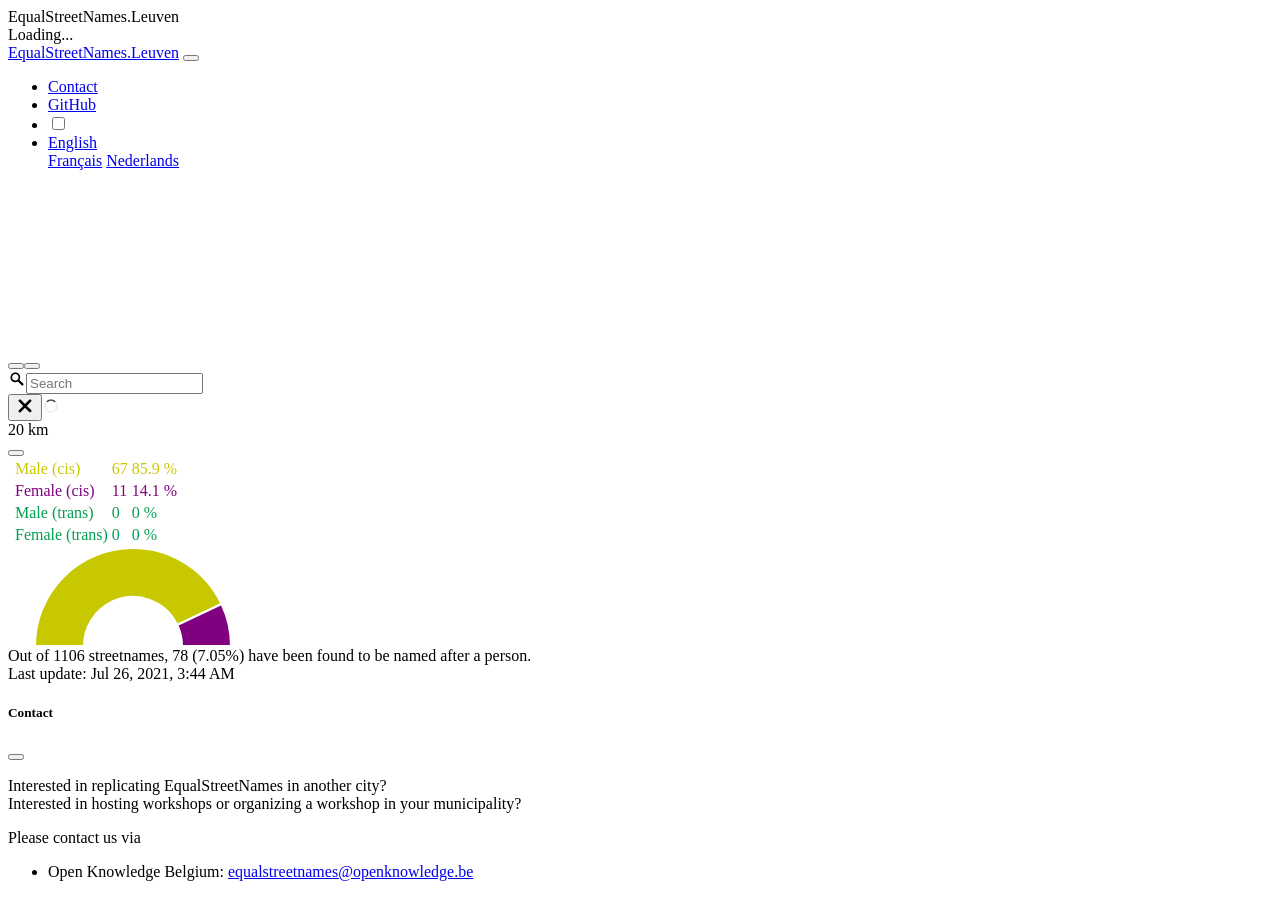
==== en/index.html @ c520e52d "Deploying to gh-pages from  @ 3b3fc9ba5e9df7ced2c83909c9a67129166c9ec2 🚀" ====
<!doctype html><html lang="en"><head><meta charset="utf-8"><meta name="viewport" content="width=device-width, initial-scale=1, shrink-to-fit=no"><link rel="stylesheet" href="/en/index.83226f60.css"><link rel="stylesheet" href="/en/index.b90991a9.css"><title>EqualStreetNames.Leuven</title></head><body> <div id="loader-wrapper"> <div id="loader-title">EqualStreetNames.Leuven</div> <div id="loader"></div> <div id="loader-status">Loading...</div> </div> <nav class="fixed-top navbar navbar-dark navbar-expand-lg"> <div class="container-fluid"> <a class="navbar-brand" href="https://equalstreetnames.org/">EqualStreetNames.Leuven</a> <button class="navbar-toggler" type="button" data-bs-toggle="collapse" data-bs-target="#navbarSupportedContent" aria-controls="navbarSupportedContent" aria-expanded="false" aria-label="Toggle navigation"> <span class="navbar-toggler-icon"></span> </button> <div class="collapse navbar-collapse" id="navbarSupportedContent"> <ul class="ms-auto navbar-nav"> <li class="nav-item"> <a class="nav-link" data-bs-toggle="modal" href="#contact"> <i class="fa-envelope fas"></i> Contact </a> </li> <li class="nav-item"> <a class="nav-link" target="_blank" href="https://github.com/EqualStreetNames/equalstreetnames/"> <i class="fa-github fab"></i> GitHub </a> </li> <li class="nav-item"> <div class="form-check form-switch"> <input class="form-check-input" type="checkbox" id="themeSwitch"> <label class="form-check-label" for="themeSwitch"><i class="fa-adjust fas"></i></label> </div> </li> <li class="dropdown nav-item"> <a class="dropdown-toggle nav-link" data-bs-toggle="dropdown" href="#" role="button" aria-haspopup="true" aria-expanded="false">English</a> <div class="dropdown-menu dropdown-menu-right"> <a class="dropdown-item" href="/fr/index.html">Français</a> <a class="dropdown-item" href="/nl/index.html">Nederlands</a> </div> </li> </ul> </div> </div> </nav> <main class="flex-fill"> <div id="map"></div> <div id="chart-overlay" class="d-none d-sm-block"> <div id="gender-chart"> <table id="gender-chart-legend" class="table table-borderless table-sm"> <tbody> <tr class="gender-chart-label" data-gender="m"> <td class="text-center"><i class="fa-lg fa-mars fas"></i></td> <td>Male (cis)</td> <td class="gender-chart-count text-end"></td> <td class="gender-chart-pct text-end"></td> </tr> <tr class="gender-chart-label" data-gender="f"> <td class="text-center"><i class="fa-lg fa-venus fas"></i></td> <td>Female (cis)</td> <td class="gender-chart-count text-end"></td> <td class="gender-chart-pct text-end"></td> </tr> <tr class="gender-chart-label" data-gender="mx"> <td class="text-center"><i class="fa-lg fa-transgender-alt fas"></i></td> <td>Male (trans)</td> <td class="gender-chart-count text-end"></td> <td class="gender-chart-pct text-end"></td> </tr> <tr class="gender-chart-label" data-gender="fx"> <td class="text-center"><i class="fa-lg fa-transgender-alt fas"></i></td> <td>Female (trans)</td> <td class="gender-chart-count text-end"></td> <td class="gender-chart-pct text-end"></td> </tr> </tbody> </table> <canvas width="250" height="100"></canvas> </div> <div id="count-information" class="small"> Out of <span id="count-total"></span> streetnames, <span id="count-person"></span> have been found to be named after a person. </div> <div class="mt-2 small text-muted"> Last update: <span id="last-update"></span> </div> </div> </main> <div id="contact" class="fade modal" tabindex="-1" role="dialog" aria-hidden="true"> <div class="modal-dialog modal-dialog-centered modal-lg" role="document"> <div class="modal-content"> <div class="modal-header"> <h5 class="modal-title"> <i class="fa-envelope fas"></i> Contact </h5> <button type="button" class="btn-close" data-bs-dismiss="modal" aria-label="Close"></button> </div> <div class="modal-body"> <p> Interested in replicating EqualStreetNames in another city?<br> Interested in hosting workshops or organizing a workshop in your municipality?<br> </p> <p> Please contact us via </p><ul> <li> Open Knowledge Belgium: <a href="mailto:equalstreetnames@openknowledge.be">equalstreetnames@openknowledge.be</a> </li> </ul> <p></p> </div> </div> </div> </div> <script src="/nl/index.cb0bfae7.js"></script> </body></html>
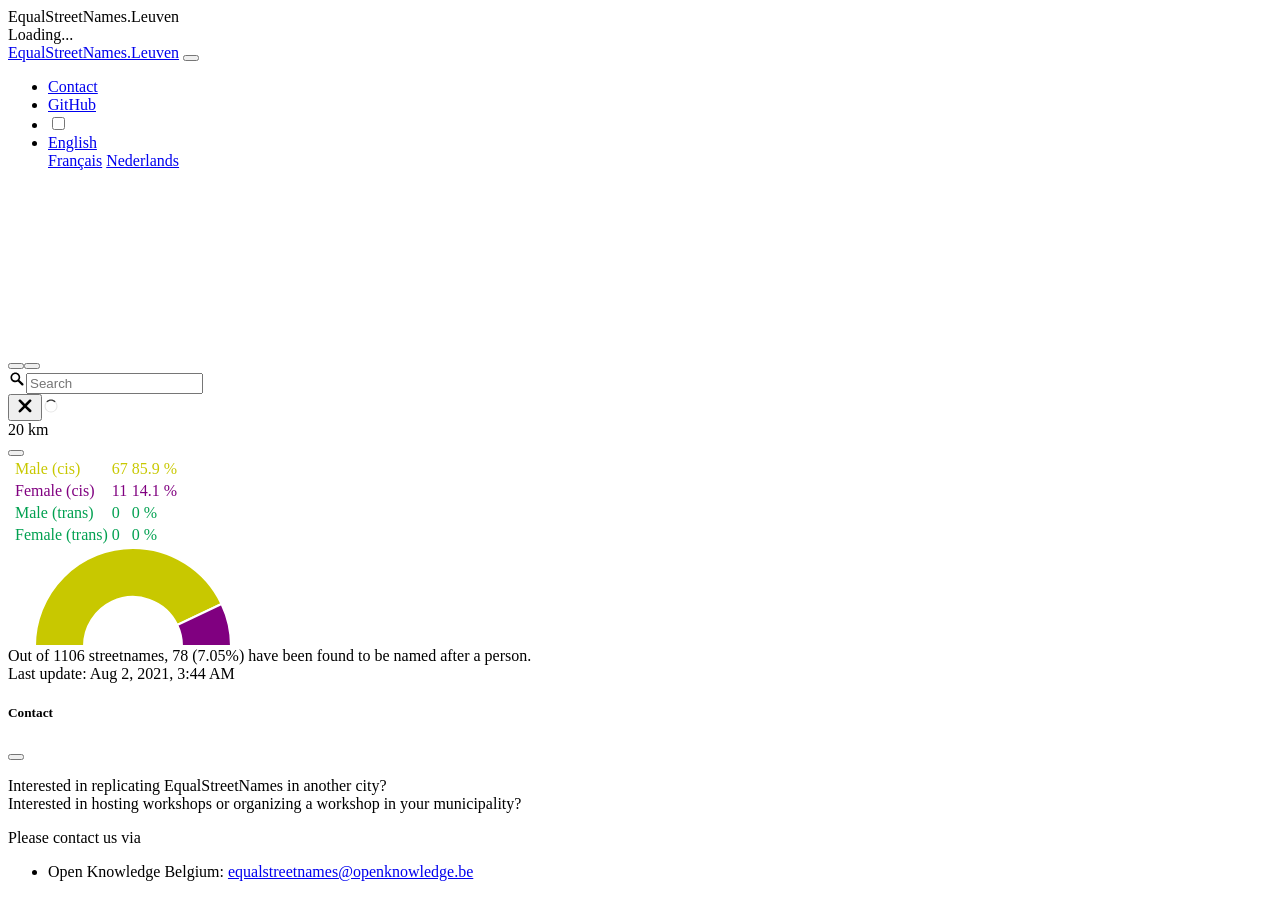
==== commit ac985b24: "Deploying to gh-pages from  @ 3b3fc9ba5e9df7ced2c83909c9a67129166c9ec2 🚀" ====
--- a/en/index.html
+++ b/en/index.html
@@ -1 +1 @@
-<!doctype html><html lang="en"><head><meta charset="utf-8"><meta name="viewport" content="width=device-width, initial-scale=1, shrink-to-fit=no"><link rel="stylesheet" href="/en/index.83226f60.css"><link rel="stylesheet" href="/en/index.b90991a9.css"><title>EqualStreetNames.Leuven</title></head><body> <div id="loader-wrapper"> <div id="loader-title">EqualStreetNames.Leuven</div> <div id="loader"></div> <div id="loader-status">Loading...</div> </div> <nav class="fixed-top navbar navbar-dark navbar-expand-lg"> <div class="container-fluid"> <a class="navbar-brand" href="https://equalstreetnames.org/">EqualStreetNames.Leuven</a> <button class="navbar-toggler" type="button" data-bs-toggle="collapse" data-bs-target="#navbarSupportedContent" aria-controls="navbarSupportedContent" aria-expanded="false" aria-label="Toggle navigation"> <span class="navbar-toggler-icon"></span> </button> <div class="collapse navbar-collapse" id="navbarSupportedContent"> <ul class="ms-auto navbar-nav"> <li class="nav-item"> <a class="nav-link" data-bs-toggle="modal" href="#contact"> <i class="fa-envelope fas"></i> Contact </a> </li> <li class="nav-item"> <a class="nav-link" target="_blank" href="https://github.com/EqualStreetNames/equalstreetnames/"> <i class="fa-github fab"></i> GitHub </a> </li> <li class="nav-item"> <div class="form-check form-switch"> <input class="form-check-input" type="checkbox" id="themeSwitch"> <label class="form-check-label" for="themeSwitch"><i class="fa-adjust fas"></i></label> </div> </li> <li class="dropdown nav-item"> <a class="dropdown-toggle nav-link" data-bs-toggle="dropdown" href="#" role="button" aria-haspopup="true" aria-expanded="false">English</a> <div class="dropdown-menu dropdown-menu-right"> <a class="dropdown-item" href="/fr/index.html">Français</a> <a class="dropdown-item" href="/nl/index.html">Nederlands</a> </div> </li> </ul> </div> </div> </nav> <main class="flex-fill"> <div id="map"></div> <div id="chart-overlay" class="d-none d-sm-block"> <div id="gender-chart"> <table id="gender-chart-legend" class="table table-borderless table-sm"> <tbody> <tr class="gender-chart-label" data-gender="m"> <td class="text-center"><i class="fa-lg fa-mars fas"></i></td> <td>Male (cis)</td> <td class="gender-chart-count text-end"></td> <td class="gender-chart-pct text-end"></td> </tr> <tr class="gender-chart-label" data-gender="f"> <td class="text-center"><i class="fa-lg fa-venus fas"></i></td> <td>Female (cis)</td> <td class="gender-chart-count text-end"></td> <td class="gender-chart-pct text-end"></td> </tr> <tr class="gender-chart-label" data-gender="mx"> <td class="text-center"><i class="fa-lg fa-transgender-alt fas"></i></td> <td>Male (trans)</td> <td class="gender-chart-count text-end"></td> <td class="gender-chart-pct text-end"></td> </tr> <tr class="gender-chart-label" data-gender="fx"> <td class="text-center"><i class="fa-lg fa-transgender-alt fas"></i></td> <td>Female (trans)</td> <td class="gender-chart-count text-end"></td> <td class="gender-chart-pct text-end"></td> </tr> </tbody> </table> <canvas width="250" height="100"></canvas> </div> <div id="count-information" class="small"> Out of <span id="count-total"></span> streetnames, <span id="count-person"></span> have been found to be named after a person. </div> <div class="mt-2 small text-muted"> Last update: <span id="last-update"></span> </div> </div> </main> <div id="contact" class="fade modal" tabindex="-1" role="dialog" aria-hidden="true"> <div class="modal-dialog modal-dialog-centered modal-lg" role="document"> <div class="modal-content"> <div class="modal-header"> <h5 class="modal-title"> <i class="fa-envelope fas"></i> Contact </h5> <button type="button" class="btn-close" data-bs-dismiss="modal" aria-label="Close"></button> </div> <div class="modal-body"> <p> Interested in replicating EqualStreetNames in another city?<br> Interested in hosting workshops or organizing a workshop in your municipality?<br> </p> <p> Please contact us via </p><ul> <li> Open Knowledge Belgium: <a href="mailto:equalstreetnames@openknowledge.be">equalstreetnames@openknowledge.be</a> </li> </ul> <p></p> </div> </div> </div> </div> <script src="/nl/index.cb0bfae7.js"></script> </body></html>+<!doctype html><html lang="en"><head><meta charset="utf-8"><meta name="viewport" content="width=device-width, initial-scale=1, shrink-to-fit=no"><link rel="stylesheet" href="/en/index.83226f60.css"><link rel="stylesheet" href="/en/index.b90991a9.css"><title>EqualStreetNames.Leuven</title></head><body> <div id="loader-wrapper"> <div id="loader-title">EqualStreetNames.Leuven</div> <div id="loader"></div> <div id="loader-status">Loading...</div> </div> <nav class="fixed-top navbar navbar-dark navbar-expand-lg"> <div class="container-fluid"> <a class="navbar-brand" href="https://equalstreetnames.org/">EqualStreetNames.Leuven</a> <button class="navbar-toggler" type="button" data-bs-toggle="collapse" data-bs-target="#navbarSupportedContent" aria-controls="navbarSupportedContent" aria-expanded="false" aria-label="Toggle navigation"> <span class="navbar-toggler-icon"></span> </button> <div class="collapse navbar-collapse" id="navbarSupportedContent"> <ul class="ms-auto navbar-nav"> <li class="nav-item"> <a class="nav-link" data-bs-toggle="modal" href="#contact"> <i class="fa-envelope fas"></i> Contact </a> </li> <li class="nav-item"> <a class="nav-link" target="_blank" href="https://github.com/EqualStreetNames/equalstreetnames/"> <i class="fa-github fab"></i> GitHub </a> </li> <li class="nav-item"> <div class="form-check form-switch"> <input class="form-check-input" type="checkbox" id="themeSwitch"> <label class="form-check-label" for="themeSwitch"><i class="fa-adjust fas"></i></label> </div> </li> <li class="dropdown nav-item"> <a class="dropdown-toggle nav-link" data-bs-toggle="dropdown" href="#" role="button" aria-haspopup="true" aria-expanded="false">English</a> <div class="dropdown-menu dropdown-menu-right"> <a class="dropdown-item" href="/fr/index.html">Français</a> <a class="dropdown-item" href="/nl/index.html">Nederlands</a> </div> </li> </ul> </div> </div> </nav> <main class="flex-fill"> <div id="map"></div> <div id="chart-overlay" class="d-none d-sm-block"> <div id="gender-chart"> <table id="gender-chart-legend" class="table table-borderless table-sm"> <tbody> <tr class="gender-chart-label" data-gender="m"> <td class="text-center"><i class="fa-lg fa-mars fas"></i></td> <td>Male (cis)</td> <td class="gender-chart-count text-end"></td> <td class="gender-chart-pct text-end"></td> </tr> <tr class="gender-chart-label" data-gender="f"> <td class="text-center"><i class="fa-lg fa-venus fas"></i></td> <td>Female (cis)</td> <td class="gender-chart-count text-end"></td> <td class="gender-chart-pct text-end"></td> </tr> <tr class="gender-chart-label" data-gender="mx"> <td class="text-center"><i class="fa-lg fa-transgender-alt fas"></i></td> <td>Male (trans)</td> <td class="gender-chart-count text-end"></td> <td class="gender-chart-pct text-end"></td> </tr> <tr class="gender-chart-label" data-gender="fx"> <td class="text-center"><i class="fa-lg fa-transgender-alt fas"></i></td> <td>Female (trans)</td> <td class="gender-chart-count text-end"></td> <td class="gender-chart-pct text-end"></td> </tr> </tbody> </table> <canvas width="250" height="100"></canvas> </div> <div id="count-information" class="small"> Out of <span id="count-total"></span> streetnames, <span id="count-person"></span> have been found to be named after a person. </div> <div class="mt-2 small text-muted"> Last update: <span id="last-update"></span> </div> </div> </main> <div id="contact" class="fade modal" tabindex="-1" role="dialog" aria-hidden="true"> <div class="modal-dialog modal-dialog-centered modal-lg" role="document"> <div class="modal-content"> <div class="modal-header"> <h5 class="modal-title"> <i class="fa-envelope fas"></i> Contact </h5> <button type="button" class="btn-close" data-bs-dismiss="modal" aria-label="Close"></button> </div> <div class="modal-body"> <p> Interested in replicating EqualStreetNames in another city?<br> Interested in hosting workshops or organizing a workshop in your municipality?<br> </p> <p> Please contact us via </p><ul> <li> Open Knowledge Belgium: <a href="mailto:equalstreetnames@openknowledge.be">equalstreetnames@openknowledge.be</a> </li> </ul> <p></p> </div> </div> </div> </div> <script src="/nl/index.c80d2649.js"></script> </body></html>
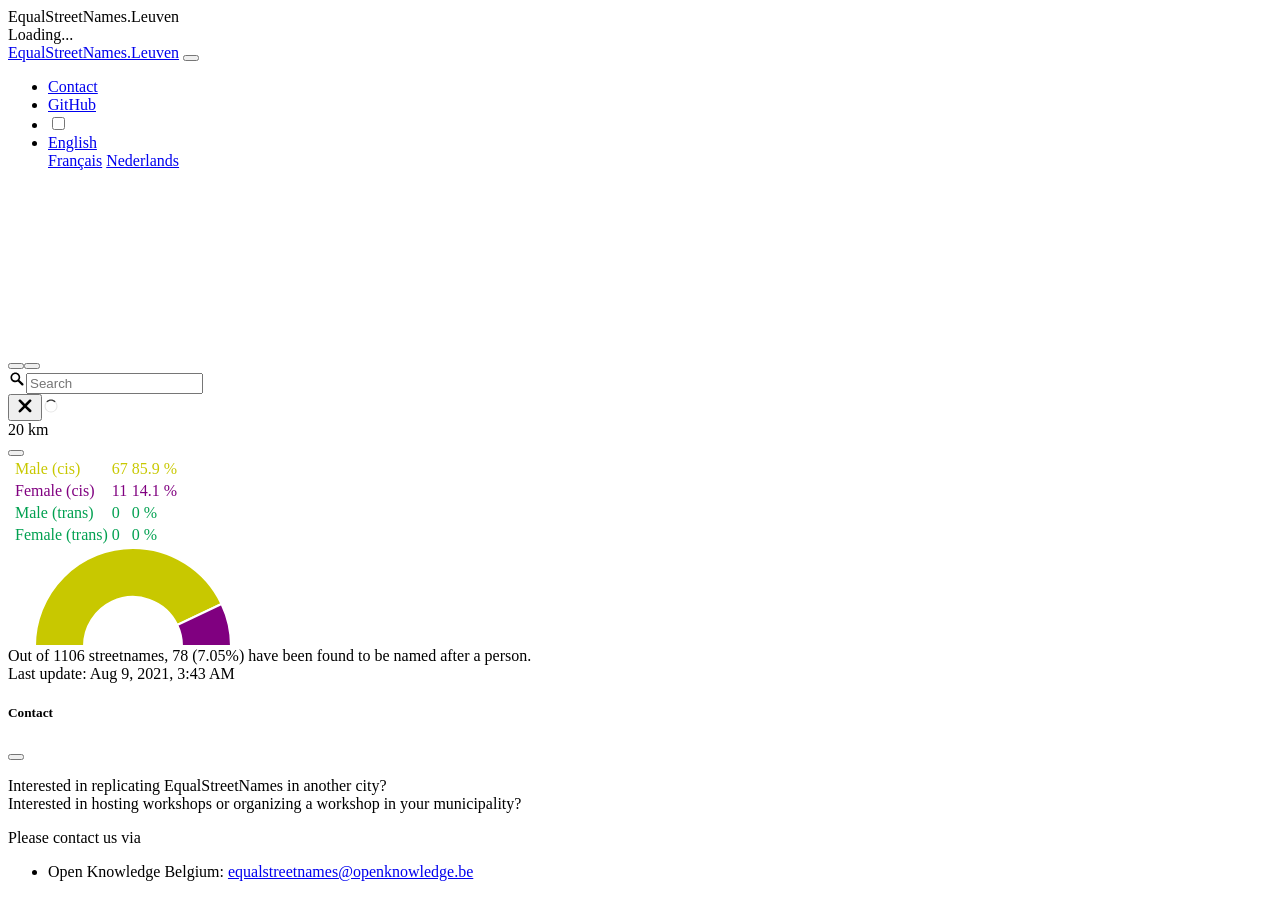
==== commit e2a066bc: "Deploying to gh-pages from  @ 38976ebb1f604bf1b24816dbd16661c6fa21902a 🚀" ====
--- a/en/index.html
+++ b/en/index.html
@@ -1 +1 @@
-<!doctype html><html lang="en"><head><meta charset="utf-8"><meta name="viewport" content="width=device-width, initial-scale=1, shrink-to-fit=no"><link rel="stylesheet" href="/en/index.83226f60.css"><link rel="stylesheet" href="/en/index.b90991a9.css"><title>EqualStreetNames.Leuven</title></head><body> <div id="loader-wrapper"> <div id="loader-title">EqualStreetNames.Leuven</div> <div id="loader"></div> <div id="loader-status">Loading...</div> </div> <nav class="fixed-top navbar navbar-dark navbar-expand-lg"> <div class="container-fluid"> <a class="navbar-brand" href="https://equalstreetnames.org/">EqualStreetNames.Leuven</a> <button class="navbar-toggler" type="button" data-bs-toggle="collapse" data-bs-target="#navbarSupportedContent" aria-controls="navbarSupportedContent" aria-expanded="false" aria-label="Toggle navigation"> <span class="navbar-toggler-icon"></span> </button> <div class="collapse navbar-collapse" id="navbarSupportedContent"> <ul class="ms-auto navbar-nav"> <li class="nav-item"> <a class="nav-link" data-bs-toggle="modal" href="#contact"> <i class="fa-envelope fas"></i> Contact </a> </li> <li class="nav-item"> <a class="nav-link" target="_blank" href="https://github.com/EqualStreetNames/equalstreetnames/"> <i class="fa-github fab"></i> GitHub </a> </li> <li class="nav-item"> <div class="form-check form-switch"> <input class="form-check-input" type="checkbox" id="themeSwitch"> <label class="form-check-label" for="themeSwitch"><i class="fa-adjust fas"></i></label> </div> </li> <li class="dropdown nav-item"> <a class="dropdown-toggle nav-link" data-bs-toggle="dropdown" href="#" role="button" aria-haspopup="true" aria-expanded="false">English</a> <div class="dropdown-menu dropdown-menu-right"> <a class="dropdown-item" href="/fr/index.html">Français</a> <a class="dropdown-item" href="/nl/index.html">Nederlands</a> </div> </li> </ul> </div> </div> </nav> <main class="flex-fill"> <div id="map"></div> <div id="chart-overlay" class="d-none d-sm-block"> <div id="gender-chart"> <table id="gender-chart-legend" class="table table-borderless table-sm"> <tbody> <tr class="gender-chart-label" data-gender="m"> <td class="text-center"><i class="fa-lg fa-mars fas"></i></td> <td>Male (cis)</td> <td class="gender-chart-count text-end"></td> <td class="gender-chart-pct text-end"></td> </tr> <tr class="gender-chart-label" data-gender="f"> <td class="text-center"><i class="fa-lg fa-venus fas"></i></td> <td>Female (cis)</td> <td class="gender-chart-count text-end"></td> <td class="gender-chart-pct text-end"></td> </tr> <tr class="gender-chart-label" data-gender="mx"> <td class="text-center"><i class="fa-lg fa-transgender-alt fas"></i></td> <td>Male (trans)</td> <td class="gender-chart-count text-end"></td> <td class="gender-chart-pct text-end"></td> </tr> <tr class="gender-chart-label" data-gender="fx"> <td class="text-center"><i class="fa-lg fa-transgender-alt fas"></i></td> <td>Female (trans)</td> <td class="gender-chart-count text-end"></td> <td class="gender-chart-pct text-end"></td> </tr> </tbody> </table> <canvas width="250" height="100"></canvas> </div> <div id="count-information" class="small"> Out of <span id="count-total"></span> streetnames, <span id="count-person"></span> have been found to be named after a person. </div> <div class="mt-2 small text-muted"> Last update: <span id="last-update"></span> </div> </div> </main> <div id="contact" class="fade modal" tabindex="-1" role="dialog" aria-hidden="true"> <div class="modal-dialog modal-dialog-centered modal-lg" role="document"> <div class="modal-content"> <div class="modal-header"> <h5 class="modal-title"> <i class="fa-envelope fas"></i> Contact </h5> <button type="button" class="btn-close" data-bs-dismiss="modal" aria-label="Close"></button> </div> <div class="modal-body"> <p> Interested in replicating EqualStreetNames in another city?<br> Interested in hosting workshops or organizing a workshop in your municipality?<br> </p> <p> Please contact us via </p><ul> <li> Open Knowledge Belgium: <a href="mailto:equalstreetnames@openknowledge.be">equalstreetnames@openknowledge.be</a> </li> </ul> <p></p> </div> </div> </div> </div> <script src="/nl/index.c80d2649.js"></script> </body></html>+<!doctype html><html lang="en"><head><meta charset="utf-8"><meta name="viewport" content="width=device-width, initial-scale=1, shrink-to-fit=no"><link rel="stylesheet" href="/en/index.83226f60.css"><link rel="stylesheet" href="/en/index.b90991a9.css"><title>EqualStreetNames.Leuven</title></head><body> <div id="loader-wrapper"> <div id="loader-title">EqualStreetNames.Leuven</div> <div id="loader"></div> <div id="loader-status">Loading...</div> </div> <nav class="fixed-top navbar navbar-dark navbar-expand-lg"> <div class="container-fluid"> <a class="navbar-brand" href="https://equalstreetnames.org/">EqualStreetNames.Leuven</a> <button class="navbar-toggler" type="button" data-bs-toggle="collapse" data-bs-target="#navbarSupportedContent" aria-controls="navbarSupportedContent" aria-expanded="false" aria-label="Toggle navigation"> <span class="navbar-toggler-icon"></span> </button> <div class="collapse navbar-collapse" id="navbarSupportedContent"> <ul class="ms-auto navbar-nav"> <li class="nav-item"> <a class="nav-link" data-bs-toggle="modal" href="#contact"> <i class="fa-envelope fas"></i> Contact </a> </li> <li class="nav-item"> <a class="nav-link" target="_blank" href="https://github.com/EqualStreetNames/equalstreetnames/"> <i class="fa-github fab"></i> GitHub </a> </li> <li class="nav-item"> <div class="form-check form-switch"> <input class="form-check-input" type="checkbox" id="themeSwitch"> <label class="form-check-label" for="themeSwitch"><i class="fa-adjust fas"></i></label> </div> </li> <li class="dropdown nav-item"> <a class="dropdown-toggle nav-link" data-bs-toggle="dropdown" href="#" role="button" aria-haspopup="true" aria-expanded="false">English</a> <div class="dropdown-menu dropdown-menu-right"> <a class="dropdown-item" href="/fr/index.html">Français</a> <a class="dropdown-item" href="/nl/index.html">Nederlands</a> </div> </li> </ul> </div> </div> </nav> <main class="flex-fill"> <div id="map"></div> <div id="chart-overlay" class="d-none d-sm-block"> <div id="gender-chart"> <table id="gender-chart-legend" class="table table-borderless table-sm"> <tbody> <tr class="gender-chart-label" data-gender="m"> <td class="text-center"><i class="fa-lg fa-mars fas"></i></td> <td>Male (cis)</td> <td class="gender-chart-count text-end"></td> <td class="gender-chart-pct text-end"></td> </tr> <tr class="gender-chart-label" data-gender="f"> <td class="text-center"><i class="fa-lg fa-venus fas"></i></td> <td>Female (cis)</td> <td class="gender-chart-count text-end"></td> <td class="gender-chart-pct text-end"></td> </tr> <tr class="gender-chart-label" data-gender="mx"> <td class="text-center"><i class="fa-lg fa-transgender-alt fas"></i></td> <td>Male (trans)</td> <td class="gender-chart-count text-end"></td> <td class="gender-chart-pct text-end"></td> </tr> <tr class="gender-chart-label" data-gender="fx"> <td class="text-center"><i class="fa-lg fa-transgender-alt fas"></i></td> <td>Female (trans)</td> <td class="gender-chart-count text-end"></td> <td class="gender-chart-pct text-end"></td> </tr> </tbody> </table> <canvas width="250" height="100"></canvas> </div> <div id="count-information" class="small"> Out of <span id="count-total"></span> streetnames, <span id="count-person"></span> have been found to be named after a person. </div> <div class="mt-2 small text-muted"> Last update: <span id="last-update"></span> </div> </div> </main> <div id="contact" class="fade modal" tabindex="-1" role="dialog" aria-hidden="true"> <div class="modal-dialog modal-dialog-centered modal-lg" role="document"> <div class="modal-content"> <div class="modal-header"> <h5 class="modal-title"> <i class="fa-envelope fas"></i> Contact </h5> <button type="button" class="btn-close" data-bs-dismiss="modal" aria-label="Close"></button> </div> <div class="modal-body"> <p> Interested in replicating EqualStreetNames in another city?<br> Interested in hosting workshops or organizing a workshop in your municipality?<br> </p> <p> Please contact us via </p><ul> <li> Open Knowledge Belgium: <a href="mailto:equalstreetnames@openknowledge.be">equalstreetnames@openknowledge.be</a> </li> </ul> <p></p> </div> </div> </div> </div> <script src="/nl/index.b9c5cbfb.js"></script> </body></html>
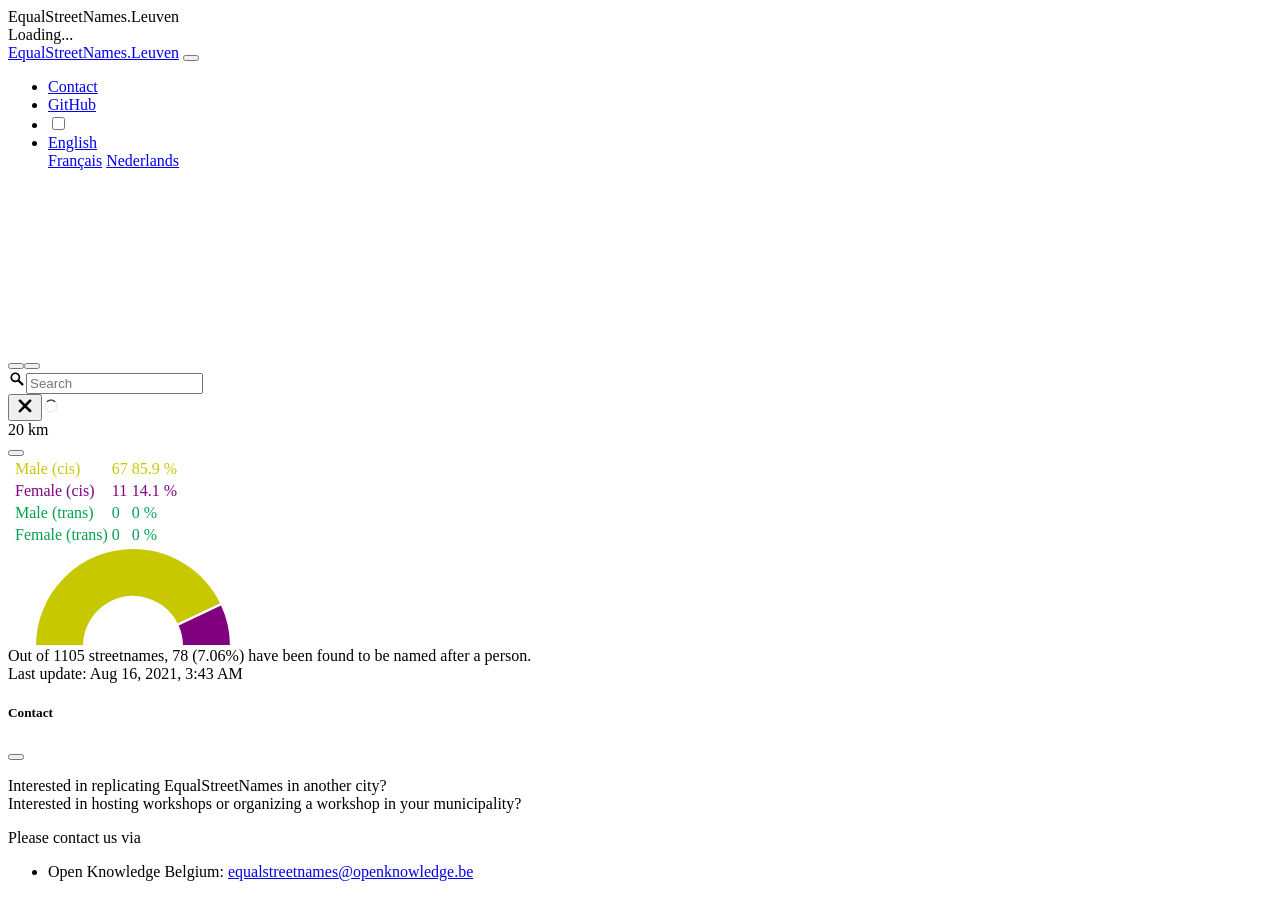
==== commit f878d2ed: "Deploying to gh-pages from  @ 9c70378bcac388b99a0b925818e62dfdf62bc821 🚀" ====
--- a/en/index.html
+++ b/en/index.html
@@ -1 +1 @@
-<!doctype html><html lang="en"><head><meta charset="utf-8"><meta name="viewport" content="width=device-width, initial-scale=1, shrink-to-fit=no"><link rel="stylesheet" href="/en/index.83226f60.css"><link rel="stylesheet" href="/en/index.b90991a9.css"><title>EqualStreetNames.Leuven</title></head><body> <div id="loader-wrapper"> <div id="loader-title">EqualStreetNames.Leuven</div> <div id="loader"></div> <div id="loader-status">Loading...</div> </div> <nav class="fixed-top navbar navbar-dark navbar-expand-lg"> <div class="container-fluid"> <a class="navbar-brand" href="https://equalstreetnames.org/">EqualStreetNames.Leuven</a> <button class="navbar-toggler" type="button" data-bs-toggle="collapse" data-bs-target="#navbarSupportedContent" aria-controls="navbarSupportedContent" aria-expanded="false" aria-label="Toggle navigation"> <span class="navbar-toggler-icon"></span> </button> <div class="collapse navbar-collapse" id="navbarSupportedContent"> <ul class="ms-auto navbar-nav"> <li class="nav-item"> <a class="nav-link" data-bs-toggle="modal" href="#contact"> <i class="fa-envelope fas"></i> Contact </a> </li> <li class="nav-item"> <a class="nav-link" target="_blank" href="https://github.com/EqualStreetNames/equalstreetnames/"> <i class="fa-github fab"></i> GitHub </a> </li> <li class="nav-item"> <div class="form-check form-switch"> <input class="form-check-input" type="checkbox" id="themeSwitch"> <label class="form-check-label" for="themeSwitch"><i class="fa-adjust fas"></i></label> </div> </li> <li class="dropdown nav-item"> <a class="dropdown-toggle nav-link" data-bs-toggle="dropdown" href="#" role="button" aria-haspopup="true" aria-expanded="false">English</a> <div class="dropdown-menu dropdown-menu-right"> <a class="dropdown-item" href="/fr/index.html">Français</a> <a class="dropdown-item" href="/nl/index.html">Nederlands</a> </div> </li> </ul> </div> </div> </nav> <main class="flex-fill"> <div id="map"></div> <div id="chart-overlay" class="d-none d-sm-block"> <div id="gender-chart"> <table id="gender-chart-legend" class="table table-borderless table-sm"> <tbody> <tr class="gender-chart-label" data-gender="m"> <td class="text-center"><i class="fa-lg fa-mars fas"></i></td> <td>Male (cis)</td> <td class="gender-chart-count text-end"></td> <td class="gender-chart-pct text-end"></td> </tr> <tr class="gender-chart-label" data-gender="f"> <td class="text-center"><i class="fa-lg fa-venus fas"></i></td> <td>Female (cis)</td> <td class="gender-chart-count text-end"></td> <td class="gender-chart-pct text-end"></td> </tr> <tr class="gender-chart-label" data-gender="mx"> <td class="text-center"><i class="fa-lg fa-transgender-alt fas"></i></td> <td>Male (trans)</td> <td class="gender-chart-count text-end"></td> <td class="gender-chart-pct text-end"></td> </tr> <tr class="gender-chart-label" data-gender="fx"> <td class="text-center"><i class="fa-lg fa-transgender-alt fas"></i></td> <td>Female (trans)</td> <td class="gender-chart-count text-end"></td> <td class="gender-chart-pct text-end"></td> </tr> </tbody> </table> <canvas width="250" height="100"></canvas> </div> <div id="count-information" class="small"> Out of <span id="count-total"></span> streetnames, <span id="count-person"></span> have been found to be named after a person. </div> <div class="mt-2 small text-muted"> Last update: <span id="last-update"></span> </div> </div> </main> <div id="contact" class="fade modal" tabindex="-1" role="dialog" aria-hidden="true"> <div class="modal-dialog modal-dialog-centered modal-lg" role="document"> <div class="modal-content"> <div class="modal-header"> <h5 class="modal-title"> <i class="fa-envelope fas"></i> Contact </h5> <button type="button" class="btn-close" data-bs-dismiss="modal" aria-label="Close"></button> </div> <div class="modal-body"> <p> Interested in replicating EqualStreetNames in another city?<br> Interested in hosting workshops or organizing a workshop in your municipality?<br> </p> <p> Please contact us via </p><ul> <li> Open Knowledge Belgium: <a href="mailto:equalstreetnames@openknowledge.be">equalstreetnames@openknowledge.be</a> </li> </ul> <p></p> </div> </div> </div> </div> <script src="/nl/index.b9c5cbfb.js"></script> </body></html>+<!doctype html><html lang="en"><head><meta charset="utf-8"><meta name="viewport" content="width=device-width, initial-scale=1, shrink-to-fit=no"><link rel="stylesheet" href="/en/index.83226f60.css"><link rel="stylesheet" href="/en/index.b90991a9.css"><title>EqualStreetNames.Leuven</title></head><body> <div id="loader-wrapper"> <div id="loader-title">EqualStreetNames.Leuven</div> <div id="loader"></div> <div id="loader-status">Loading...</div> </div> <nav class="fixed-top navbar navbar-dark navbar-expand-lg"> <div class="container-fluid"> <a class="navbar-brand" href="https://equalstreetnames.org/">EqualStreetNames.Leuven</a> <button class="navbar-toggler" type="button" data-bs-toggle="collapse" data-bs-target="#navbarSupportedContent" aria-controls="navbarSupportedContent" aria-expanded="false" aria-label="Toggle navigation"> <span class="navbar-toggler-icon"></span> </button> <div class="collapse navbar-collapse" id="navbarSupportedContent"> <ul class="ms-auto navbar-nav"> <li class="nav-item"> <a class="nav-link" data-bs-toggle="modal" href="#contact"> <i class="fa-envelope fas"></i> Contact </a> </li> <li class="nav-item"> <a class="nav-link" target="_blank" href="https://github.com/EqualStreetNames/equalstreetnames/"> <i class="fa-github fab"></i> GitHub </a> </li> <li class="nav-item"> <div class="form-check form-switch"> <input class="form-check-input" type="checkbox" id="themeSwitch"> <label class="form-check-label" for="themeSwitch"><i class="fa-adjust fas"></i></label> </div> </li> <li class="dropdown nav-item"> <a class="dropdown-toggle nav-link" data-bs-toggle="dropdown" href="#" role="button" aria-haspopup="true" aria-expanded="false">English</a> <div class="dropdown-menu dropdown-menu-right"> <a class="dropdown-item" href="/fr/index.html">Français</a> <a class="dropdown-item" href="/nl/index.html">Nederlands</a> </div> </li> </ul> </div> </div> </nav> <main class="flex-fill"> <div id="map"></div> <div id="chart-overlay" class="d-none d-sm-block"> <div id="gender-chart"> <table id="gender-chart-legend" class="table table-borderless table-sm"> <tbody> <tr class="gender-chart-label" data-gender="m"> <td class="text-center"><i class="fa-lg fa-mars fas"></i></td> <td>Male (cis)</td> <td class="gender-chart-count text-end"></td> <td class="gender-chart-pct text-end"></td> </tr> <tr class="gender-chart-label" data-gender="f"> <td class="text-center"><i class="fa-lg fa-venus fas"></i></td> <td>Female (cis)</td> <td class="gender-chart-count text-end"></td> <td class="gender-chart-pct text-end"></td> </tr> <tr class="gender-chart-label" data-gender="mx"> <td class="text-center"><i class="fa-lg fa-transgender-alt fas"></i></td> <td>Male (trans)</td> <td class="gender-chart-count text-end"></td> <td class="gender-chart-pct text-end"></td> </tr> <tr class="gender-chart-label" data-gender="fx"> <td class="text-center"><i class="fa-lg fa-transgender-alt fas"></i></td> <td>Female (trans)</td> <td class="gender-chart-count text-end"></td> <td class="gender-chart-pct text-end"></td> </tr> </tbody> </table> <canvas width="250" height="100"></canvas> </div> <div id="count-information" class="small"> Out of <span id="count-total"></span> streetnames, <span id="count-person"></span> have been found to be named after a person. </div> <div class="mt-2 small text-muted"> Last update: <span id="last-update"></span> </div> </div> </main> <div id="contact" class="fade modal" tabindex="-1" role="dialog" aria-hidden="true"> <div class="modal-dialog modal-dialog-centered modal-lg" role="document"> <div class="modal-content"> <div class="modal-header"> <h5 class="modal-title"> <i class="fa-envelope fas"></i> Contact </h5> <button type="button" class="btn-close" data-bs-dismiss="modal" aria-label="Close"></button> </div> <div class="modal-body"> <p> Interested in replicating EqualStreetNames in another city?<br> Interested in hosting workshops or organizing a workshop in your municipality?<br> </p> <p> Please contact us via </p><ul> <li> Open Knowledge Belgium: <a href="mailto:equalstreetnames@openknowledge.be">equalstreetnames@openknowledge.be</a> </li> </ul> <p></p> </div> </div> </div> </div> <script src="/nl/index.e7b6cd08.js"></script> </body></html>
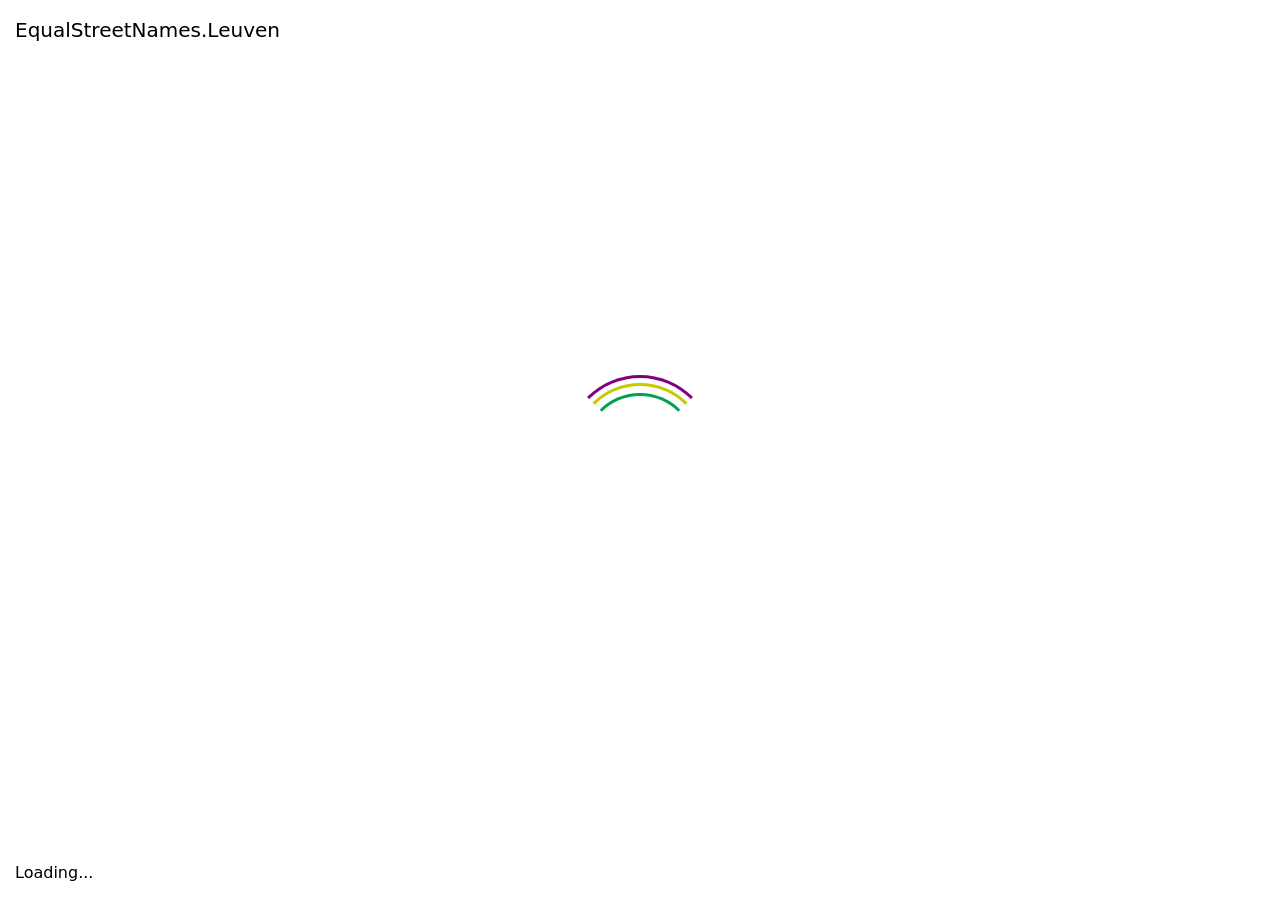
==== commit 61265af9: "Deploying to gh-pages from  @ 57ab0f71e378c95cb56433f6387c176102be9cf1 🚀" ====
--- a/en/index.html
+++ b/en/index.html
@@ -1 +1 @@
-<!doctype html><html lang="en"><head><meta charset="utf-8"><meta name="viewport" content="width=device-width, initial-scale=1, shrink-to-fit=no"><link rel="stylesheet" href="/en/index.83226f60.css"><link rel="stylesheet" href="/en/index.b90991a9.css"><title>EqualStreetNames.Leuven</title></head><body> <div id="loader-wrapper"> <div id="loader-title">EqualStreetNames.Leuven</div> <div id="loader"></div> <div id="loader-status">Loading...</div> </div> <nav class="fixed-top navbar navbar-dark navbar-expand-lg"> <div class="container-fluid"> <a class="navbar-brand" href="https://equalstreetnames.org/">EqualStreetNames.Leuven</a> <button class="navbar-toggler" type="button" data-bs-toggle="collapse" data-bs-target="#navbarSupportedContent" aria-controls="navbarSupportedContent" aria-expanded="false" aria-label="Toggle navigation"> <span class="navbar-toggler-icon"></span> </button> <div class="collapse navbar-collapse" id="navbarSupportedContent"> <ul class="ms-auto navbar-nav"> <li class="nav-item"> <a class="nav-link" data-bs-toggle="modal" href="#contact"> <i class="fa-envelope fas"></i> Contact </a> </li> <li class="nav-item"> <a class="nav-link" target="_blank" href="https://github.com/EqualStreetNames/equalstreetnames/"> <i class="fa-github fab"></i> GitHub </a> </li> <li class="nav-item"> <div class="form-check form-switch"> <input class="form-check-input" type="checkbox" id="themeSwitch"> <label class="form-check-label" for="themeSwitch"><i class="fa-adjust fas"></i></label> </div> </li> <li class="dropdown nav-item"> <a class="dropdown-toggle nav-link" data-bs-toggle="dropdown" href="#" role="button" aria-haspopup="true" aria-expanded="false">English</a> <div class="dropdown-menu dropdown-menu-right"> <a class="dropdown-item" href="/fr/index.html">Français</a> <a class="dropdown-item" href="/nl/index.html">Nederlands</a> </div> </li> </ul> </div> </div> </nav> <main class="flex-fill"> <div id="map"></div> <div id="chart-overlay" class="d-none d-sm-block"> <div id="gender-chart"> <table id="gender-chart-legend" class="table table-borderless table-sm"> <tbody> <tr class="gender-chart-label" data-gender="m"> <td class="text-center"><i class="fa-lg fa-mars fas"></i></td> <td>Male (cis)</td> <td class="gender-chart-count text-end"></td> <td class="gender-chart-pct text-end"></td> </tr> <tr class="gender-chart-label" data-gender="f"> <td class="text-center"><i class="fa-lg fa-venus fas"></i></td> <td>Female (cis)</td> <td class="gender-chart-count text-end"></td> <td class="gender-chart-pct text-end"></td> </tr> <tr class="gender-chart-label" data-gender="mx"> <td class="text-center"><i class="fa-lg fa-transgender-alt fas"></i></td> <td>Male (trans)</td> <td class="gender-chart-count text-end"></td> <td class="gender-chart-pct text-end"></td> </tr> <tr class="gender-chart-label" data-gender="fx"> <td class="text-center"><i class="fa-lg fa-transgender-alt fas"></i></td> <td>Female (trans)</td> <td class="gender-chart-count text-end"></td> <td class="gender-chart-pct text-end"></td> </tr> </tbody> </table> <canvas width="250" height="100"></canvas> </div> <div id="count-information" class="small"> Out of <span id="count-total"></span> streetnames, <span id="count-person"></span> have been found to be named after a person. </div> <div class="mt-2 small text-muted"> Last update: <span id="last-update"></span> </div> </div> </main> <div id="contact" class="fade modal" tabindex="-1" role="dialog" aria-hidden="true"> <div class="modal-dialog modal-dialog-centered modal-lg" role="document"> <div class="modal-content"> <div class="modal-header"> <h5 class="modal-title"> <i class="fa-envelope fas"></i> Contact </h5> <button type="button" class="btn-close" data-bs-dismiss="modal" aria-label="Close"></button> </div> <div class="modal-body"> <p> Interested in replicating EqualStreetNames in another city?<br> Interested in hosting workshops or organizing a workshop in your municipality?<br> </p> <p> Please contact us via </p><ul> <li> Open Knowledge Belgium: <a href="mailto:equalstreetnames@openknowledge.be">equalstreetnames@openknowledge.be</a> </li> </ul> <p></p> </div> </div> </div> </div> <script src="/nl/index.e7b6cd08.js"></script> </body></html>+<!doctype html><html lang="en"><head><meta charset="utf-8"><meta name="viewport" content="width=device-width, initial-scale=1, shrink-to-fit=no"><link rel="stylesheet" href="/en/index.0b49eb8f.css"><link rel="stylesheet" href="/en/index.aa3d6103.css"><title>EqualStreetNames.Leuven</title></head><body> <div id="loader-wrapper"> <div id="loader-title">EqualStreetNames.Leuven</div> <div id="loader"></div> <div id="loader-status">Loading...</div> </div> <nav class="fixed-top navbar navbar-dark navbar-expand-lg"> <div class="container-fluid"> <a class="navbar-brand" href="https://equalstreetnames.org/">EqualStreetNames.Leuven</a> <button class="navbar-toggler" type="button" data-bs-toggle="collapse" data-bs-target="#navbarSupportedContent" aria-controls="navbarSupportedContent" aria-expanded="false" aria-label="Toggle navigation"> <span class="navbar-toggler-icon"></span> </button> <div class="collapse navbar-collapse" id="navbarSupportedContent"> <ul class="ms-auto navbar-nav"> <li class="nav-item"> <a class="nav-link" data-bs-toggle="modal" href="#contact"> <i class="fa-envelope fas"></i> Contact </a> </li> <li class="nav-item"> <a class="nav-link" target="_blank" href="https://github.com/EqualStreetNames/equalstreetnames/"> <i class="fa-github fab"></i> GitHub </a> </li> <li class="nav-item"> <div class="form-check form-switch"> <input class="form-check-input" type="checkbox" id="themeSwitch"> <label class="form-check-label" for="themeSwitch"><i class="fa-adjust fas"></i></label> </div> </li> <li class="dropdown nav-item"> <a class="dropdown-toggle nav-link" data-bs-toggle="dropdown" href="#" role="button" aria-haspopup="true" aria-expanded="false">English</a> <div class="dropdown-menu dropdown-menu-right"> <a class="dropdown-item" href="/fr/index.html">Français</a> <a class="dropdown-item" href="/nl/index.html">Nederlands</a> </div> </li> </ul> </div> </div> </nav> <main class="flex-fill"> <div id="map"></div> <div id="chart-overlay" class="d-none d-sm-block"> <div id="gender-chart"> <table id="gender-chart-legend" class="table table-borderless table-sm"> <tbody> <tr class="gender-chart-label" data-gender="m"> <td class="text-center"><i class="fa-lg fa-mars fas"></i></td> <td>Male (cis)</td> <td class="gender-chart-count text-end"></td> <td class="gender-chart-pct text-end"></td> </tr> <tr class="gender-chart-label" data-gender="f"> <td class="text-center"><i class="fa-lg fa-venus fas"></i></td> <td>Female (cis)</td> <td class="gender-chart-count text-end"></td> <td class="gender-chart-pct text-end"></td> </tr> <tr class="gender-chart-label" data-gender="mx"> <td class="text-center"><i class="fa-lg fa-transgender-alt fas"></i></td> <td>Male (trans)</td> <td class="gender-chart-count text-end"></td> <td class="gender-chart-pct text-end"></td> </tr> <tr class="gender-chart-label" data-gender="fx"> <td class="text-center"><i class="fa-lg fa-transgender-alt fas"></i></td> <td>Female (trans)</td> <td class="gender-chart-count text-end"></td> <td class="gender-chart-pct text-end"></td> </tr> </tbody> </table> <canvas width="250" height="100"></canvas> </div> <div id="count-information" class="small"> Out of <span id="count-total"></span> streetnames, <span id="count-person"></span> have been found to be named after a person. </div> <div class="mt-2 small text-muted"> Last update: <span id="last-update"></span> </div> </div> </main> <div id="contact" class="fade modal" tabindex="-1" role="dialog" aria-hidden="true"> <div class="modal-dialog modal-dialog-centered modal-lg" role="document"> <div class="modal-content"> <div class="modal-header"> <h5 class="modal-title"> <i class="fa-envelope fas"></i> Contact </h5> <button type="button" class="btn-close" data-bs-dismiss="modal" aria-label="Close"></button> </div> <div class="modal-body"> <p> Interested in replicating EqualStreetNames in another city?<br> Interested in hosting workshops or organizing a workshop in your municipality?<br> </p> <div> Please contact us via <ul> <li> Open Knowledge Belgium: <a href="mailto:equalstreetnames@openknowledge.be">equalstreetnames@openknowledge.be</a> </li> </ul> </div> </div> </div> </div> </div> <script type="module" src="/nl/index.9713f664.js"></script> </body></html>
--- a/en/index.aa3d6103.css
+++ b/en/index.aa3d6103.css
@@ -0,0 +1,2 @@
+
+/*# sourceMappingURL=index.aa3d6103.css.map */
